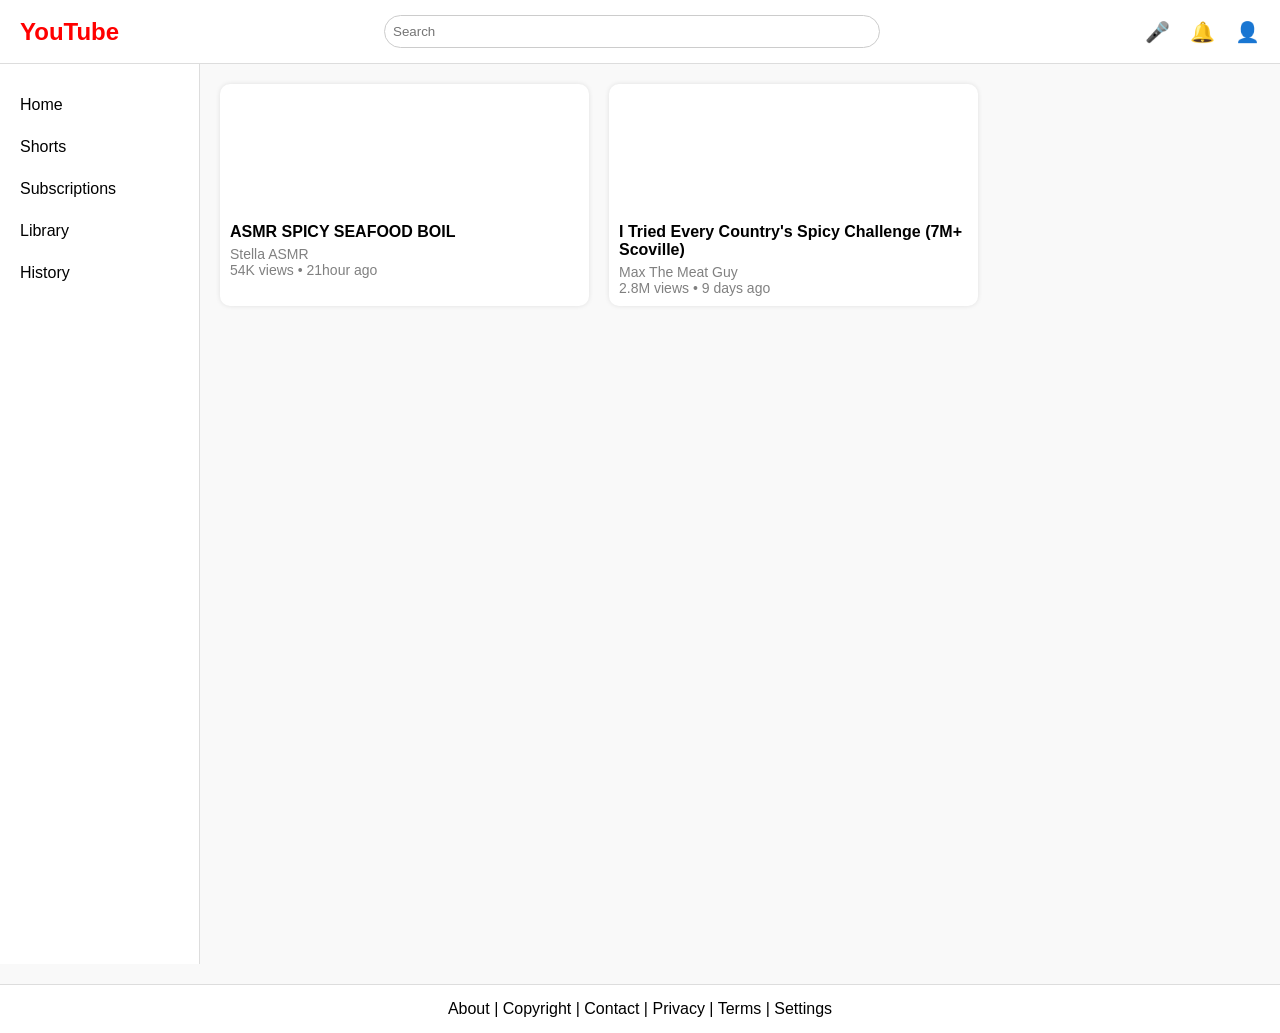
==== index.html @ b38efce8 "first commit" ====
<!DOCTYPE html>
<html lang="en">
<head>
    <meta charset="UTF-8">
    <meta name="viewport" content="width=device-width, initial-scale=1.0">
    <title>Document</title>
</head>
<body>
    <!DOCTYPE html>
<html lang="en">
<head>
    <meta charset="UTF-8">
    <meta name="viewport" content="width=device-width, initial-scale=1.0">
    <title>Youtube Interface</title>
    <style>
        *{
            margin:0;
            padding:0;
            box-sizing:border-box;
            font-family:Arial, sans-serif;
        }

        body{
            background:#f9f9f9;
        }

        /* Header */
        header{
            display:flex;
            justify-content:space-between;
            align-items:center;
            padding:15px 20px;
            background:white;
            border-bottom:1px solid #ddd;
        }

        .logo{
            font-size:24px;
            font-weight:bold;
            color:red;
        }

        .search{
            width:40%;
        }

        .search input{
            width:100%;
            padding:8px;
            border:1px solid #ccc;
            border-radius:20px;
        }

        .icons{
            display:flex;
            gap:20px;
            font-size:20px;
        }

        /* Layout */
        .container{
            display:flex;
        }

        /* Sidebar */
        aside{
            width:200px;
            background:white;
            height:100vh;
            padding:20px;
            border-right:1px solid #ddd;
        }

        aside ul{
            list-style:none;
        }

        aside ul li{
            padding:12px 0;
            cursor:pointer;
        }

        aside ul li:hover{
            color:red;
        }

        /* Content */
        main{
            flex:1;
            padding:20px;
        }

        .video-grid{
            display:grid;
            grid-template-columns:repeat(3,1fr);
            gap:20px;
        }

        .video-card{
            background:white;
            padding:10px;
            border-radius:10px;
            box-shadow:0 0 5px rgba(0,0,0,0.1);
        }

        .thumbnail{
            height:150px;
            background:#ccc;
            border-radius:8px;
            margin-bottom:10px;
        }

        .video-card h4{
            margin-bottom:5px;
        }

        .video-card p{
            color:gray;
            font-size:14px;
        }

        /* Footer */
        footer{
            text-align:center;
            padding:15px;
            background:white;
            margin-top:20px;
            border-top:1px solid #ddd;
        }
    </style>
</head>
<body>

<header>
    <div class="logo">YouTube</div>
    <div class="search">
        <input type="text" placeholder="Search">
    </div>
    <div class="icons">
        <span>🎤</span>
        <span>🔔</span>
        <span>👤</span>
    </div>
</header>

<div class="container">

    <aside>
        <ul>
            <li>Home</li>
            <li>Shorts</li>
            <li>Subscriptions</li>
            <li>Library</li>
            <li>History</li>
        </ul>
    </aside>

    <main>
        <div class="video-grid">

            <div class="video-card">
                <div ><iframe width="349" height="125" 
            src="https://www.youtube.com/embed/CqY9lTSsDPk?si=WDS4LiCVqKBKiTUj" title="YouTube video player" frameborder="0" allow="accelerometer; autoplay; clipboard-write; encrypted-media; gyroscope; picture-in-picture; web-share" referrerpolicy="strict-origin-when-cross-origin" allowfullscreen>
        </iframe></div>
                <h4>ASMR SPICY SEAFOOD BOIL</h4>
                <p>Stella ASMR </p>
                <p>54K views • 21hour ago</p>
            </div>
            

            <div class="video-card">
                <div ><iframe width="349" height="125" 
                src="https://www.youtube.com/embed/-dq9XmVMLik?si=3nS287TFYobmaqe1" title="YouTube video player" frameborder="0" allow="accelerometer; autoplay; clipboard-write; encrypted-media; gyroscope; picture-in-picture; web-share" referrerpolicy="strict-origin-when-cross-origin" allowfullscreen>
            </iframe></div>
                <h4>I Tried Every Country's Spicy Challenge (7M+ Scoville)</h4>
                <p>Max The Meat Guy </p>
                <p>2.8M views • 9 days ago</p>
            </div>



        </div>
    </main>

</div>

<footer>
    About | Copyright | Contact | Privacy | Terms | Settings
</footer>

</body>
</html>
</body>
</html>
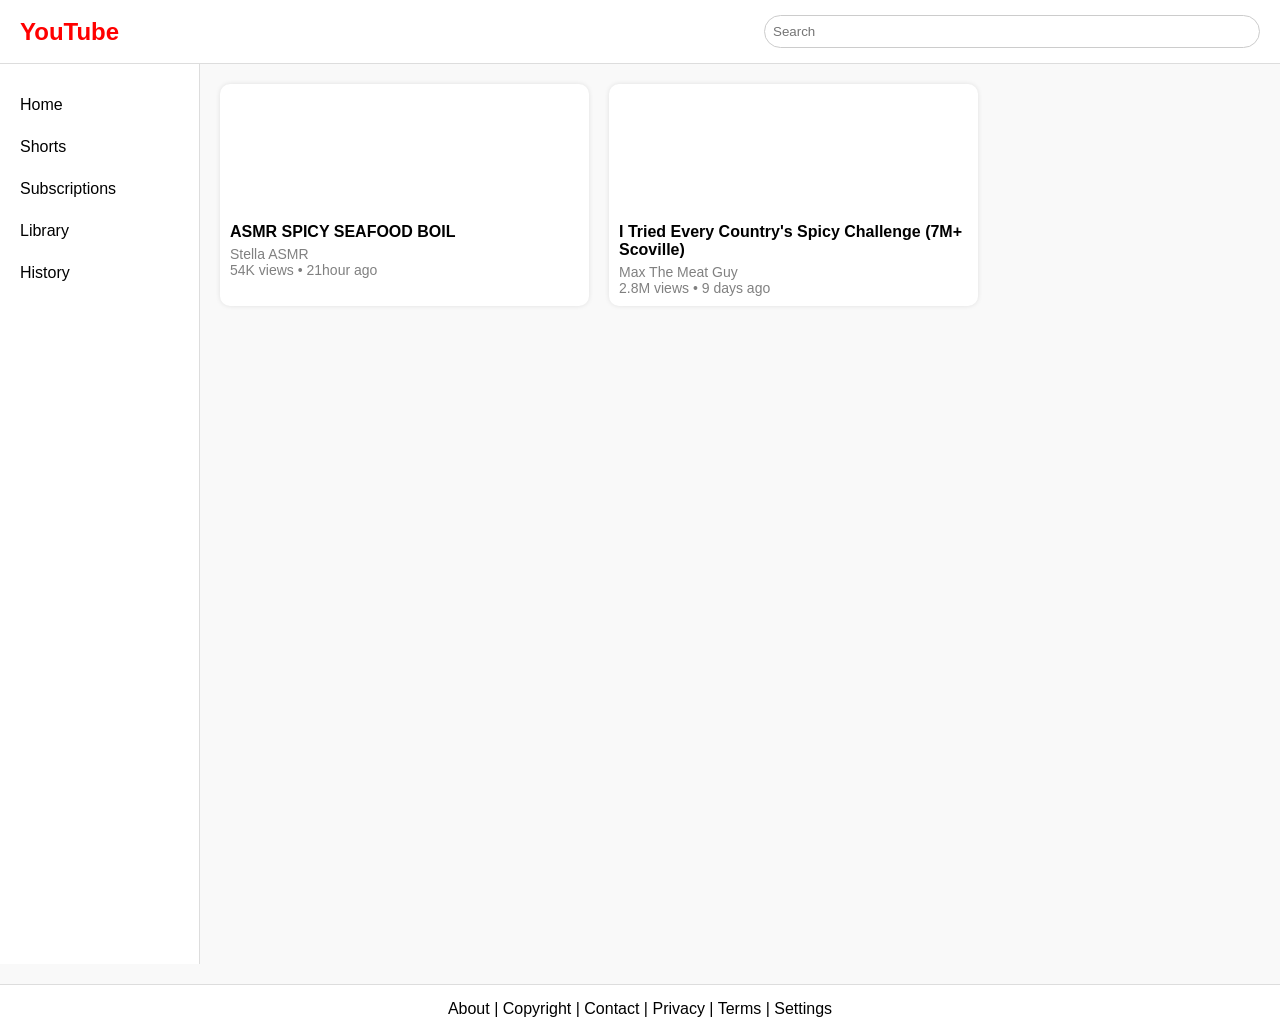
==== commit 897bf0ce: "poll" ====
--- a/index.html
+++ b/index.html
@@ -136,11 +136,7 @@
     <div class="search">
         <input type="text" placeholder="Search">
     </div>
-    <div class="icons">
-        <span>🎤</span>
-        <span>🔔</span>
-        <span>👤</span>
-    </div>
+  
 </header>
 
 <div class="container">
